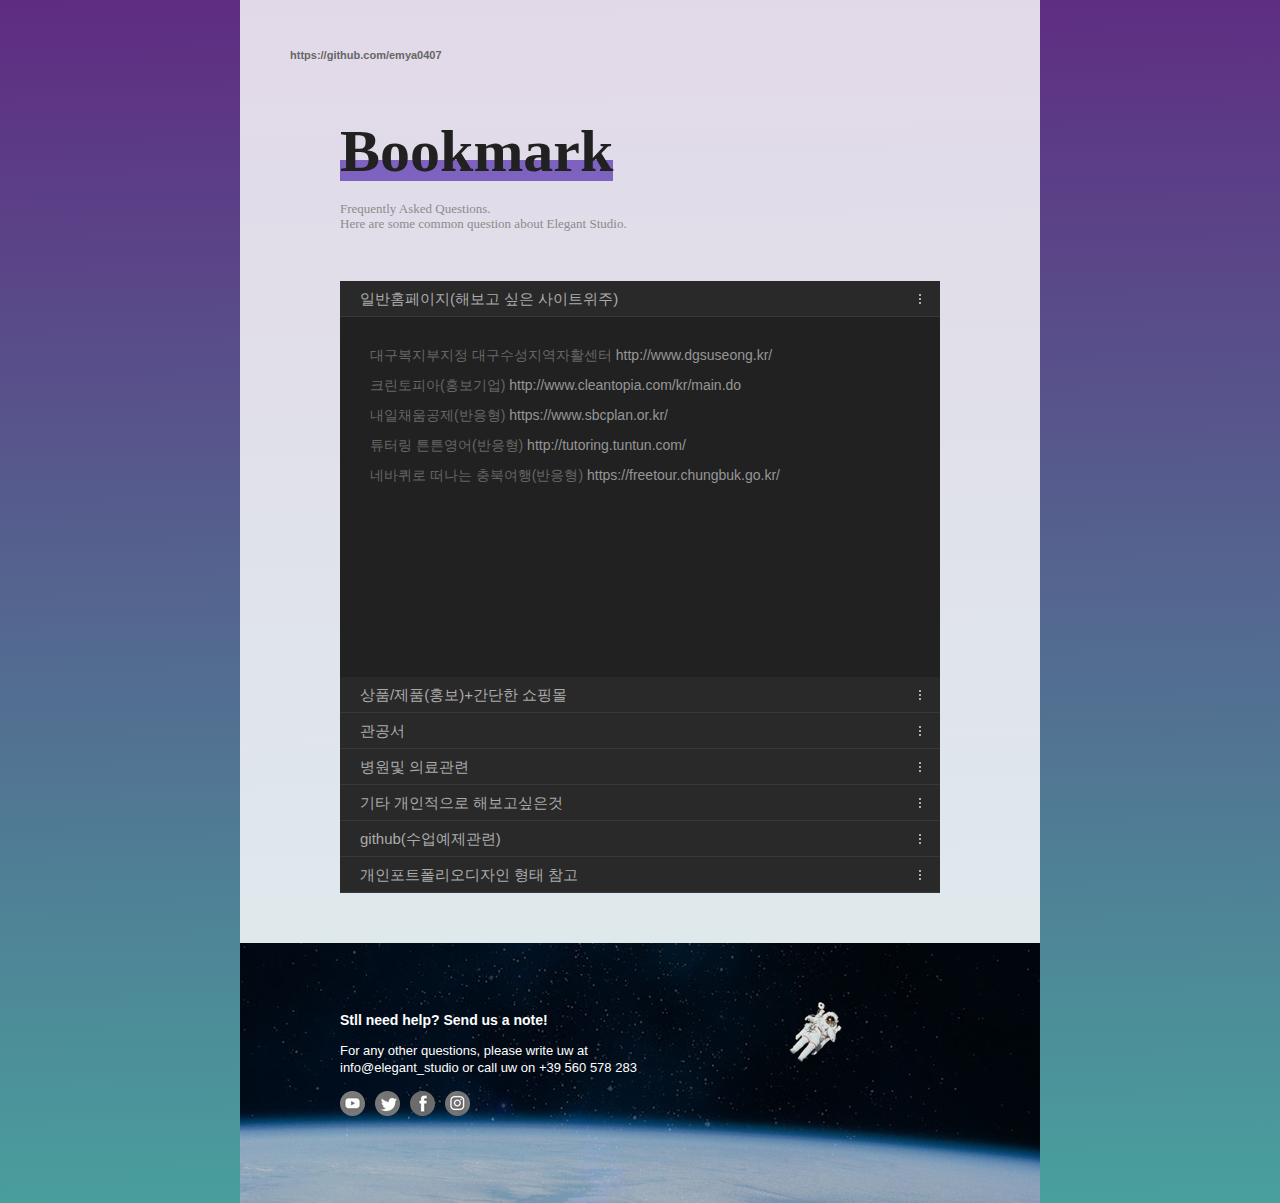
==== index_re.html @ c01a18af "다른버전css" ====
<!DOCTYPE html>
<html lang="ko">
<head>
  <meta charset="UTF-8">
  <title>Bookmark</title>
  <meta name="description" content="Bookmark">
  <link rel="stylesheet" href="./css/initial.min.css">
  <link rel="stylesheet" href="./css/style_re.css">
  <script type="text/javascript" src="./js/jquery_3.5.1.js"></script>
  <script type="text/javascript" src="./js/common.js"></script>
  <!--[if lt IE 9]>
  <script src = "http://html5shiv.googlecode.com/svn/trunk/html5.js"></script>
  <![endif]-->
</head>
<body>
  <div id="wrap">
    <div class="tit"><a href="https://github.com/emya0407" target="_blank">https://github.com/emya0407</a></div>
    <div id="wrap_inner">
      <div class="titbox">
        <h2>Bookmark</h2>
        <p>Frequently Asked Questions.<br>Here are some common question about Elegant Studio.</p>
      </div>
      <div class="accordion_wrap">
        <dl>
          <dt>일반홈페이지(해보고 싶은 사이트위주)</dt>
          <dd>
            <ul>
              <li>
                <span>대구복지부지정 대구수성지역자활센터</span>
                <a href="http://www.dgsuseong.kr/" target="_blank">http://www.dgsuseong.kr/</a>
              </li>
              <li>
                <span>크린토피아(홍보기업)</span>
                <a href="http://www.cleantopia.com/kr/main.do" target="_blank">http://www.cleantopia.com/kr/main.do</a>
              </li>
              <li>
                <span>내일채움공제(반응형)</span>
                <a href="https://www.sbcplan.or.kr/" target="_blank">https://www.sbcplan.or.kr/</a>
              </li>
              <li>
                <span>튜터링 튼튼영어(반응형)</span>
                <a href="http://tutoring.tuntun.com/" target="_blank">http://tutoring.tuntun.com/</a>
              </li>
              <li>
                <span>네바퀴로 떠나는 충북여행(반응형)</span>
                <a href="https://freetour.chungbuk.go.kr/" target="_blank">https://freetour.chungbuk.go.kr/</a>
              </li>
            </ul>
          </dd>
          <dt>상품/제품(홍보)+간단한 쇼핑몰</dt>
          <dd>
            <ul>
              <li>
                <span>노엘로 힐스(반응형, 쇼핑몰) - 작업중</span>
                <a href="https://noelohills.com/" target="_blank">https://noelohills.com/</a>
              </li>
              <li>
                <span>넬로 펫드라이 홍보사이트(홍보+쇼핑몰사이트)</span>
                <a href="http://www.nelloshop.co.kr/" target="_blank">http://www.nelloshop.co.kr/</a>
              </li>
              <li>
                <span>빙그레(시원시원한 디자인)</span>
                <a href="http://www.bing.co.kr/" target="_blank">http://www.bing.co.kr/</a>
              </li>
              <li>
                <span>남양아이(쇼핑몰)</span>
                <a href="https://baby.namyangi.com/" target="_blank">https://baby.namyangi.com/</a>
              </li>
            </ul>
          </dd>
          <dt>관공서</dt>
          <dd>
            <ul>
              <li>
                <span>하남시청(관공서,반응형)</span>
                <a href="https://www.hanam.go.kr/" target="_blank">https://www.hanam.go.kr/</a>
              </li>
              <li>
                <span>금산군시청(관공서,반응형)</span>
                <a href="https://www.geumsan.go.kr/" target="_blank">https://www.geumsan.go.kr/</a>
              </li>
              <li>
                <span>세종특별시 공공도서관(반응형)</span>
                <a href="https://lib.sejong.go.kr:8443/main.do" target="_blank">https://lib.sejong.go.kr:8443/main.do</a>
              </li>
              <li>
                <span>국민건강보험(반응형,비주얼적인 요소보다 UI/UX적인 디자인구성)</span>
                <a href="https://www.nhis.or.kr/nhis/index.do" target="_blank">https://www.nhis.or.kr/nhis/index.do</a>
              </li>
            </ul>
          </dd>
          <dt>병원및 의료관련</dt>
          <dd>
            <ul>
              <li>
                <span>세브란스병원</span>
                <a href="https://sev.severance.healthcare/" target="_blank">https://sev.severance.healthcare/</a>
              </li>
              <li>
                <span>경동(롤링스크롤페이지,반응형)</span>
                <a href="http://www.kyungdong.co.kr/" target="_blank">http://www.kyungdong.co.kr/</a>
              </li>
              <li>
                <span>자생의료제단(롤링스크롤페이지, 애니메이션효과 )</span>
                <a href="https://www.jaseng.org/" target="_blank">https://www.jaseng.org/</a>
              </li>
              <li>
                <span>삼진제약(애니메이션이 많은 동적 사이트)</span>
                <a href="https://www.samjinpharm.co.kr/" target="_blank">https://www.samjinpharm.co.kr/</a>
              </li>
            </ul>
          </dd>
          <dt>기타 개인적으로 해보고싶은것</dt>
          <dd>
            <ul>
              <li class="text">
                <span>농협개발자(컨텐츠내용많음->수업시간 예제들 적용가능</span>
                <!-- <span>(slider적용,숫자카운터효과,Grid table+scroll table,FAQ)</span> -->
                <a href="https://developers.nonghyup.com/" target="_blank">https://developers.nonghyup.com/</a>
              </li>
              <li>
                <span>가로림만 해양정원-재미있을거같은 사이트(개취)</span>
                <a href="https://garolim.net/main/" target="_blank">https://garolim.net/main/</a>
              </li>
              <li>
                <span>부산영어방송</span>
                <a href="http://befm.or.kr/" target="_blank">http://befm.or.kr/</a>
              </li>
            </ul>
          </dd>
          <dt>github(수업예제관련)</dt>
          <dd>
            <ul>
              <li>
                <span>Careers - (페이지 코딩) - 작업중</span>
                <a href="https://emya0407.github.io/careers/" target="_blank">https://emya0407.github.io/careers/</a>
              </li>
              <li>
                <span>노엘로힐스(반응형, 쇼핑몰) - 작업중</span>
                <a href="https://emya0407.github.io/noelohills/" target="_blank">https://emya0407.github.io/noelohills/</a>
              </li>
              <li>
                <span>스타벅스 시크릿 팁5(스크롤페이지 예제)</span>
                <a href="https://emya0407.github.io/starbuckstip/" target="_blank">https://emya0407.github.io/starbuckstip/</a>
              </li>
              <li>
                <span>FAQ</span>
                <a href="https://emya0407.github.io/sorce_faq/" target="_blank">https://emya0407.github.io/sorce_faq/</a>
              </li>
              <li>
                <span>와이즐리</span>
                <a href="https://emya0407.github.io/portfolio01/" target="_blank">https://emya0407.github.io/portfolio01/</a>
              </li>
              <li>
                <span>2020세이브더칠드런</span>
                <a href="https://emya0407.github.io/portfolio02/" target="_blank">https://emya0407.github.io/portfolio02/</a>
              </li>
              <li>
                <span>러쉬</span>
                <a href="https://emya0407.github.io/portfolio03/" target="_blank">https://emya0407.github.io/portfolio03/</a>
              </li>
              <li>
                <span>웰스</span>
                <a href="https://emya0407.github.io/portfolio04/" target="_blank">https://emya0407.github.io/portfolio04/</a>
              </li>
            </ul>
          </dd>
          <dt>개인포트폴리오디자인 형태 참고</dt>
          <dd>
            <ul>
              <li>
                <span>1)원페이지롤링 형태</span>
                <!-- <a href="http://www.hanguoing.com/" target="_blank">http://www.hanguoing.com/</a> -->
              </li>
              <li>
                <span>2)포트폴리오 썸네일만 메인페이지에 뿌려주는 형태</span>
                <a href="" target="_blank"></a>
              </li>
            </ul>
          </dd>
        </dl>
      </div>
    </div>
    <div class="bottom_box">
      <div class="inner">
        <h3>Stll need help? Send us a note!</h3>
        <p>For any other questions, please write uw at<br>info@elegant_studio or call uw on +39 560 578 283</p>
        <ul class="sns_group">
          <li><a href="https://www.youtube.com/" target="_blank"><img src="./img/youtube.png" alt="youtube"></a></li>
          <li><a href="https://twitter.com/" target="_blank"><img src="./img/twitter.png" alt="twitter"></a></li>
          <li><a href="https://www.facebook.com/" target="_blank"><img src="./img/facebook.png" alt="facebook"></a></li>
          <li><a href="https://www.instagram.com/" target="_blank"><img src="./img/instagram.png" alt="instagram"></a></li>
        </ul>
      </div>
    </div>
  </div>
</body>
</html>
---- css/initial.min.css ----
abbr,address,article,aside,audio,b,blockquote,body,canvas,caption,cite,code,dd,del,details,dfn,div,dl,dt,em,fieldset,figcaption,figure,footer,form,h1,h2,h3,h4,h5,h6,header,hgroup,html,i,iframe,img,ins,kbd,label,legend,li,mark,menu,nav,object,ol,p,pre,q,samp,section,small,span,strong,sub,summary,sup,table,tbody,td,tfoot,th,thead,time,tr,ul,var,video{margin:0;padding:0;border:0;outline:0;font-size:100%;vertical-align:baseline;background:0 0}body{line-height:1}article,aside,details,figcaption,figure,footer,header,hgroup,menu,nav,section{display:block}nav ul{list-style:none}blockquote,q{quotes:none}blockquote:after,blockquote:before,q:after,q:before{content:'';content:none}a{margin:0;padding:0;font-size:100%;vertical-align:baseline;background:0 0;text-decoration:none}ins{background-color:#ff9;color:#000;text-decoration:none}mark{background-color:#ff9;color:#000;font-style:italic;font-weight:700}del{text-decoration:line-through}abbr[title],dfn[title]{border-bottom:1px dotted;cursor:help}table{border-collapse:collapse;border-spacing:0}hr{display:block;height:1px;border:0;border-top:1px solid #ccc;margin:1em 0;padding:0}input,select{vertical-align:middle}
---- css/style_re.css ----
@charset "UTF-8";
@font-face {
    font-family: 'GmarketSansLight';
    src: url('https://cdn.jsdelivr.net/gh/projectnoonnu/noonfonts_2001@1.1/GmarketSansLight.woff') format('woff');
    font-weight: normal;
    font-style: normal;
}
@import url('https://fonts.googleapis.com/css2?family=Roboto:ital,wght@0,100;0,300;0,400;0,500;0,700;0,900;1,100;1,300;1,400;1,500;1,700;1,900&display=swap');
/* html,body{ height: 100%; } */
body{ font-family: 'Roboto','Noto Sans KR', sans-serif; color:#666666; background: linear-gradient(359deg, #49a09d, #5f2c82);}
ul,ol{ list-style: none; }
a{ color: #666666; }
h1,h2,h3,h4,h5,h6{ line-height: 1; }
#wrap{
  width: 800px;
  margin: 0 auto;
  background: #ffffffd1;
}
#wrap .tit{
  position: relative;
  top: 50px;
  left: 50px;
  font-size: 11px;
  font-weight: 600;
  color: #212121;
  /* text-transform: uppercase; */
}
#wrap_inner{
  width: 600px;
  margin: 0 auto;
  padding-top: 110px;
}
.titbox h2{
  font-family: 'Roboto';
  font-size: 60px;
  display: inline-block;
  font-weight: 900;
  color: #212121;
  background-image: linear-gradient(transparent 65%, #7e62bf 0%)
}
.titbox p{
  font-family: 'Roboto';
  font-size: 13px;
  line-height: 15px;
  color: #8c8c8c;
  margin-top: 20px;
}
/* */
.accordion_wrap{

}
dl{
  width: 600px;
  margin: 50px auto;/*좌우 auto*/
}
dt{
  border-bottom: 1px solid #65656542;
  background: #292929 url("../img/more.png") no-repeat 98%;
  font-size: 15px;
  height: 35px;
  line-height: 35px;
  text-indent: 20px;
  color: #ababab;
  /* background: #212121; /*#525379*/ */
}
dd{
  font-size: 14px;
  height: 300px;
  line-height: 16px;
  padding: 30px;
  background: #212121;  /*#e6e3dd*/
}
dd > ul > li{
  height: 30px;
}
dd > ul > li > span{
  color:
}
dd > ul > li > a{
  color: #969696;
}
dd p{
  padding: 20px;
}
.bottom_box{
  width: 800px;
  height: 260px;
  background: url("../img/banner_bg.png")
}
.bottom_box .inner{
  padding: 70px 100px;
}
.bottom_box .inner{
  color: white;
}
.bottom_box .inner h3{
  font-size: 14px;
  margin-bottom: 15px;
}
.bottom_box .inner p{
  font-size: 13px;
  line-height: 17px;
}
.bottom_box .inner .sns_group{
  margin: 15px 0;
}
.bottom_box .inner ul.sns_group li{
  float: left;
}
.bottom_box .inner ul.sns_group li a{
  padding-right: 10px;
}
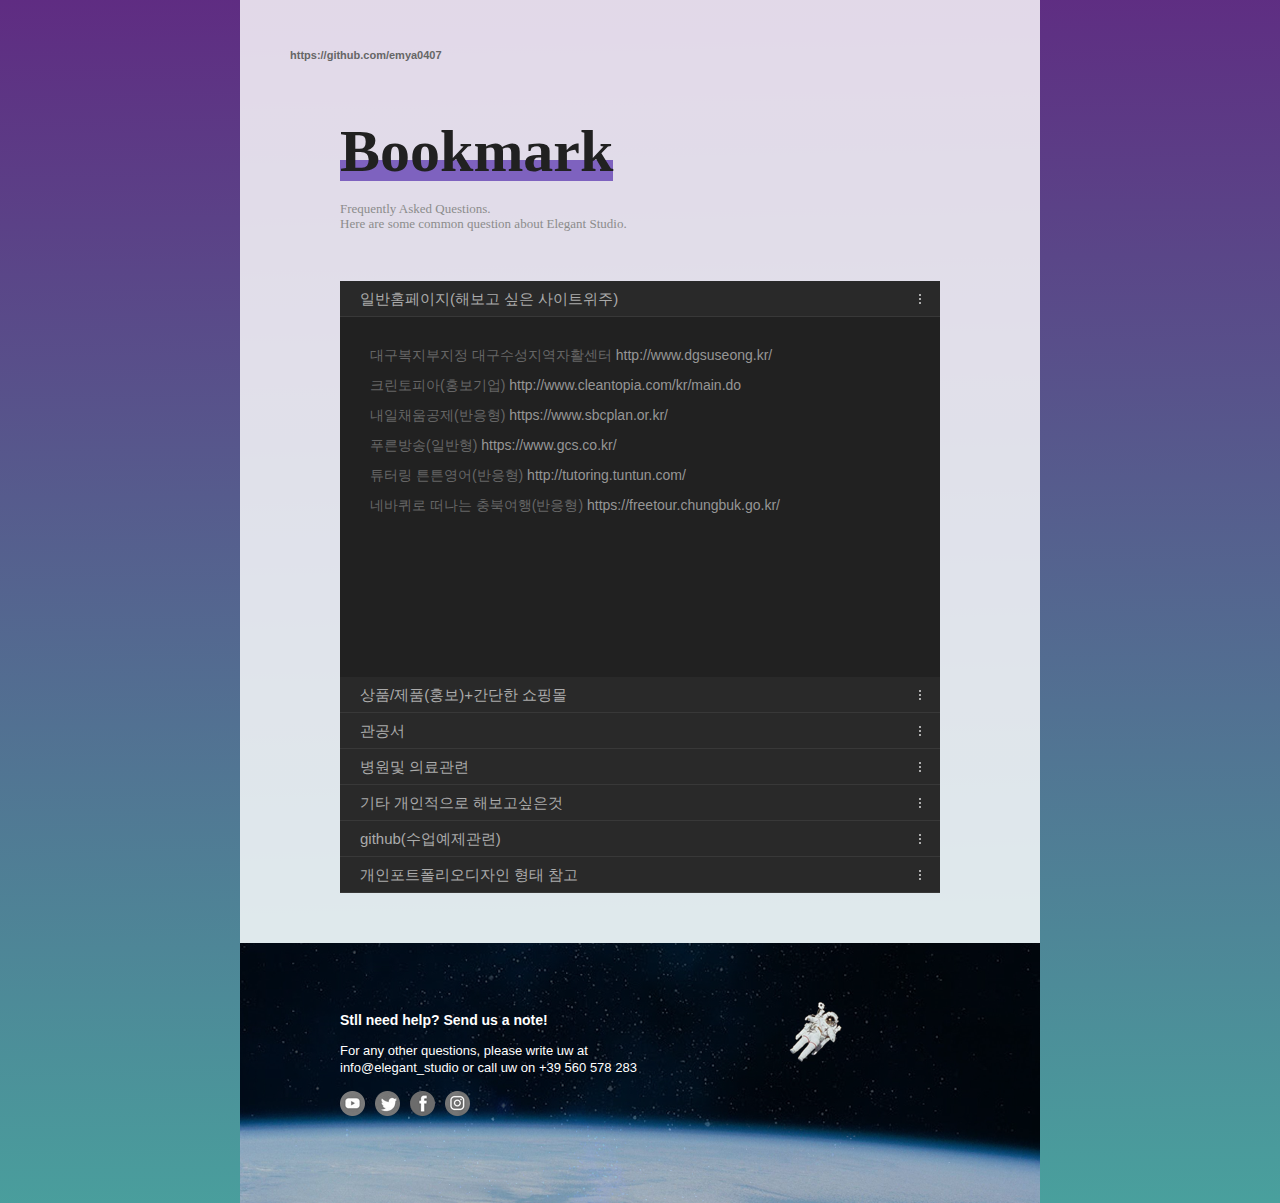
==== commit ffd7115f: "link추가" ====
--- a/index_re.html
+++ b/index_re.html
@@ -38,6 +38,10 @@
                 <a href="https://www.sbcplan.or.kr/" target="_blank">https://www.sbcplan.or.kr/</a>
               </li>
               <li>
+                <span>푸른방송(일반형)</span>
+                <a href="https://www.gcs.co.kr/" target="_blank">https://www.gcs.co.kr/</a>
+              </li>
+              <li>
                 <span>튜터링 튼튼영어(반응형)</span>
                 <a href="http://tutoring.tuntun.com/" target="_blank">http://tutoring.tuntun.com/</a>
               </li>
